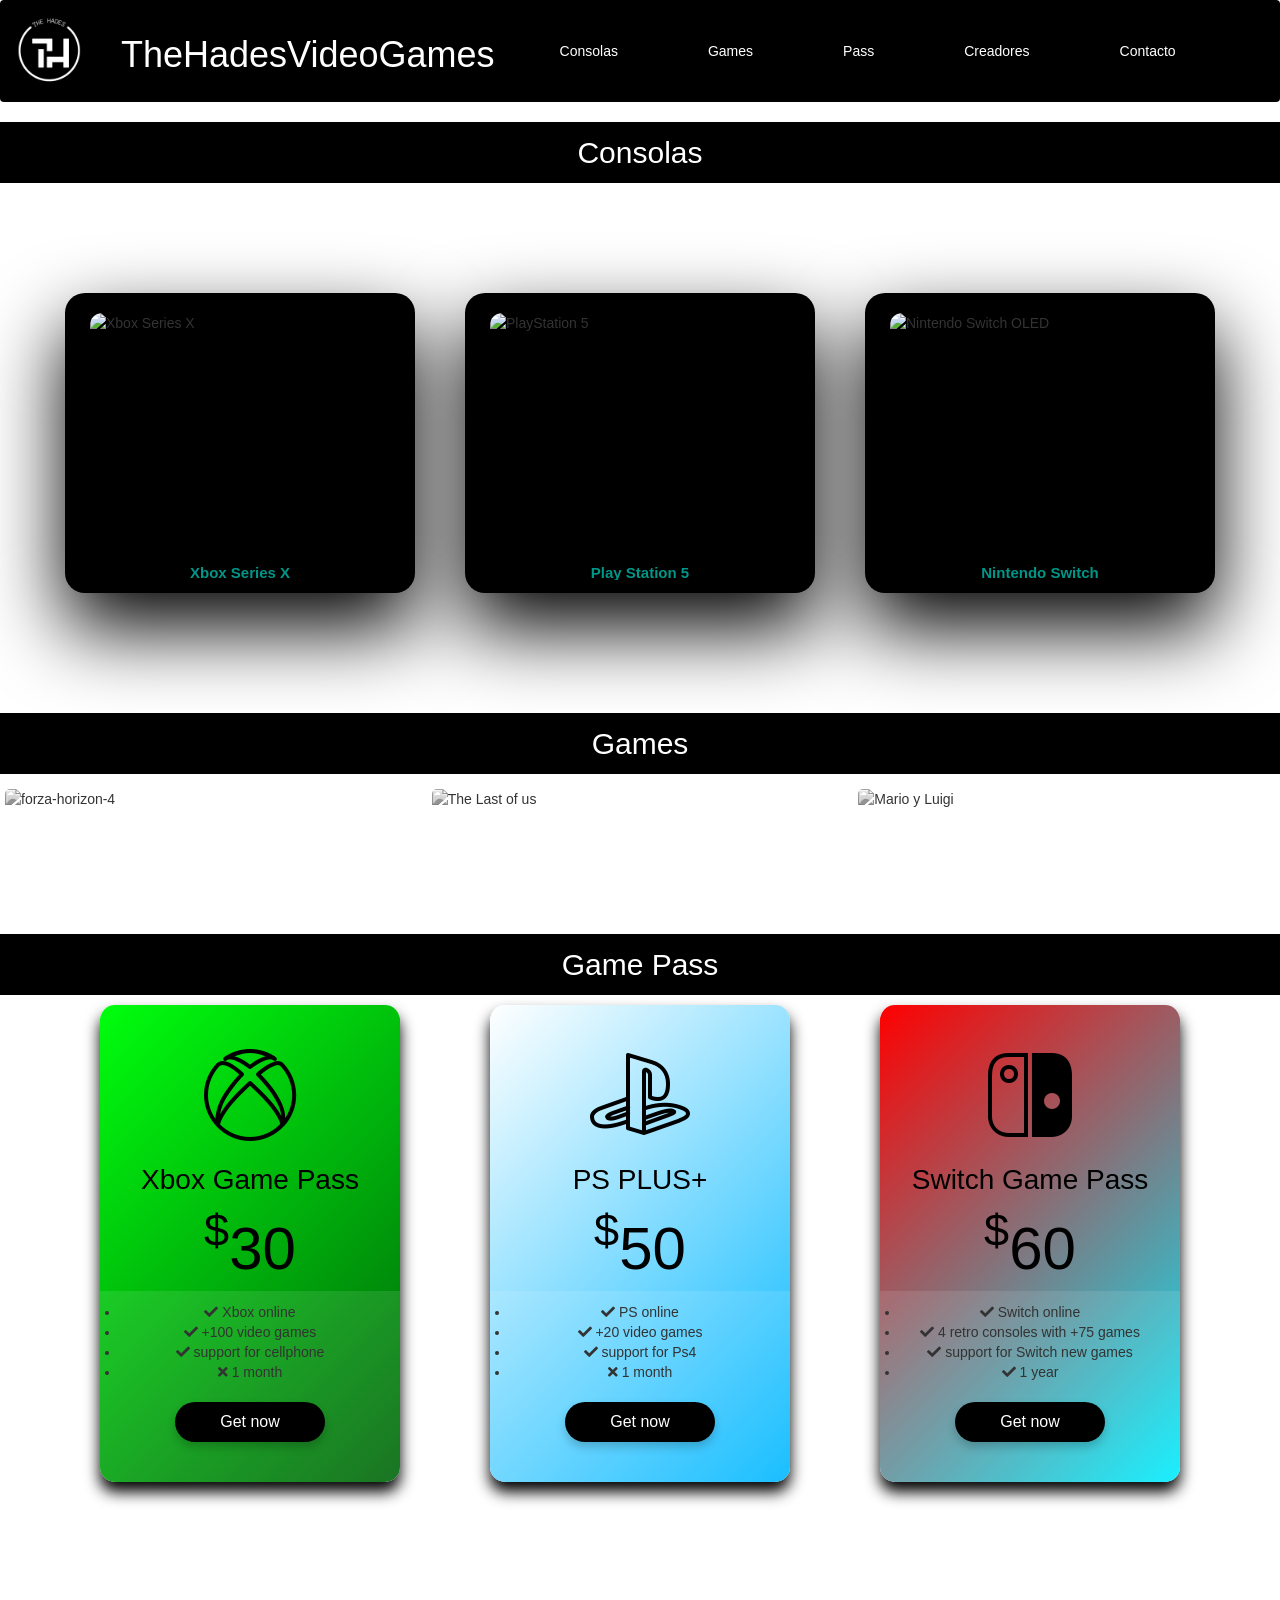
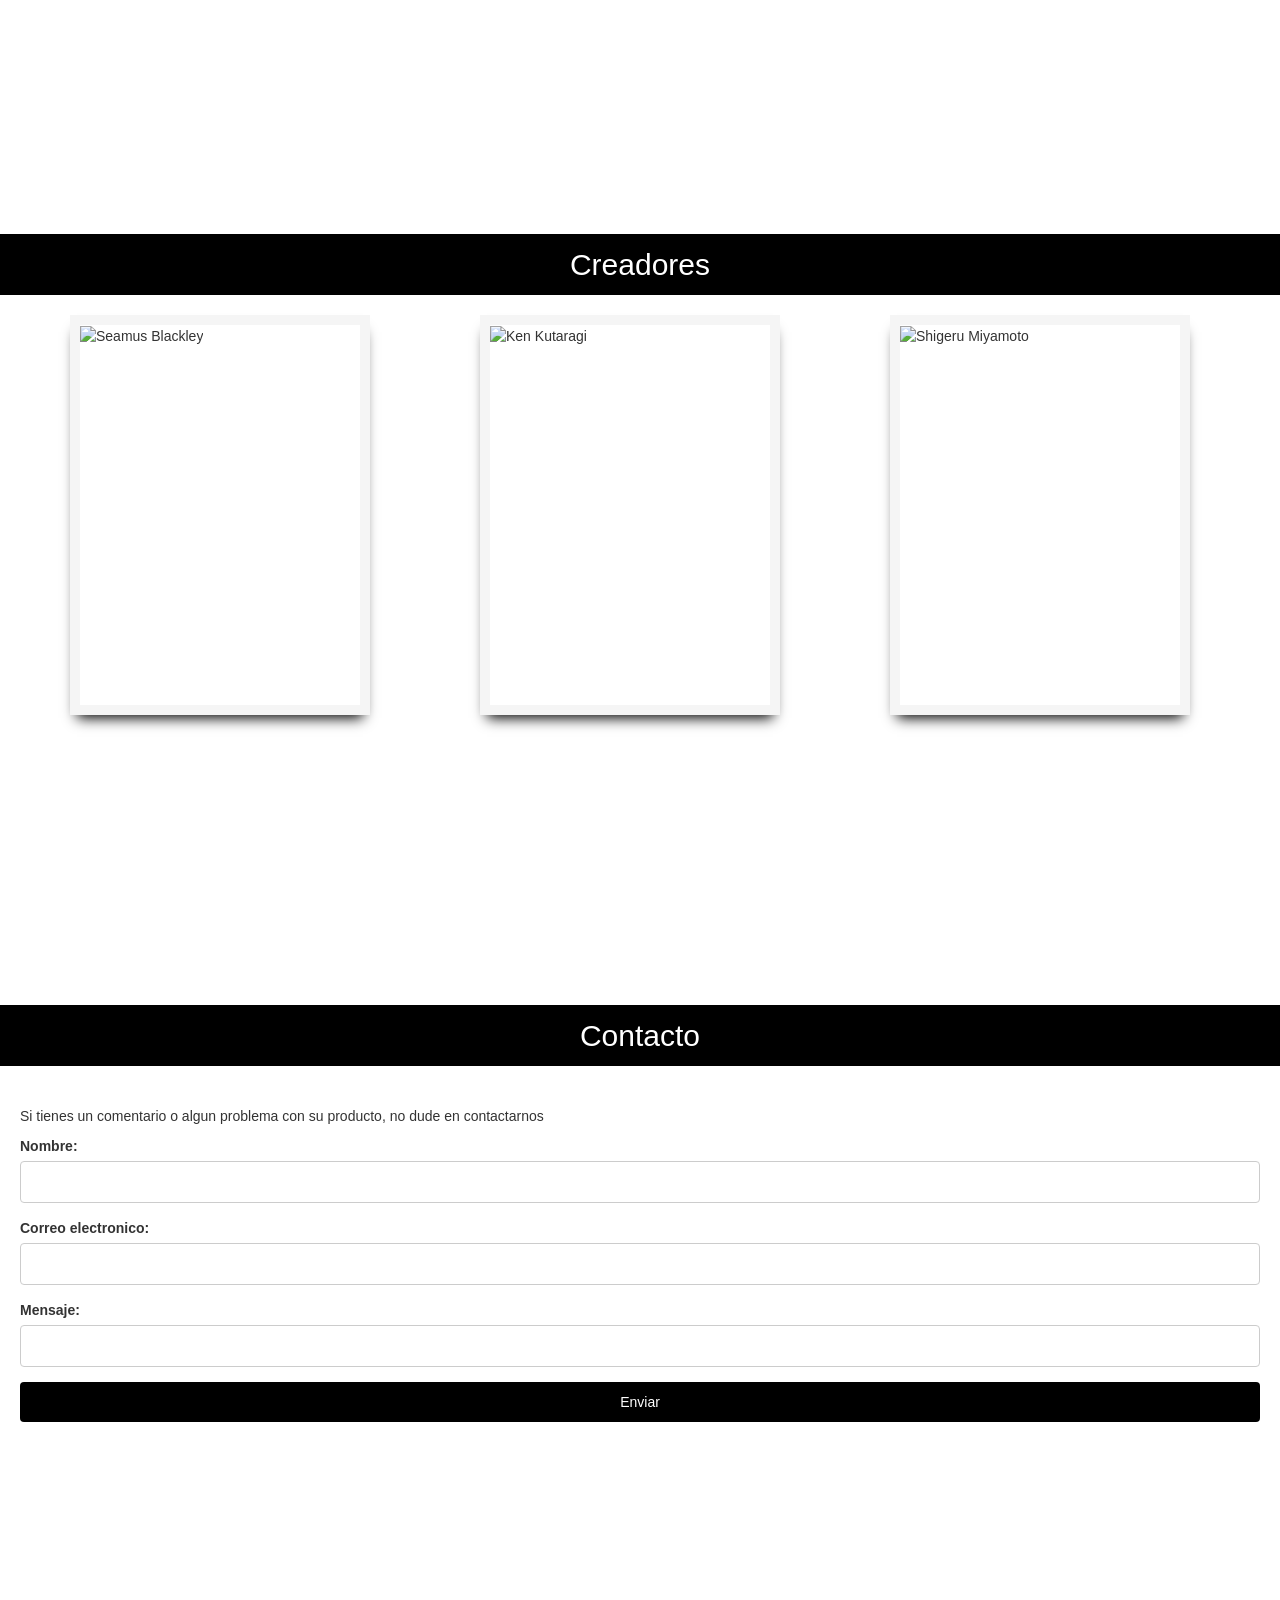
==== index.html @ 655d60bf "Update and rename landing_page.html to index.html" ====
<!DOCTYPE html>
<html lang="en">
<head>
    <meta charset="UTF-8">
    <meta http-equiv="X-UA-Compatible" content="IE=edge">
    <meta name="viewport" content="width=, initial-scale=1.0">
    <title>The Hades</title>
    <link rel="stylesheet" href="landing_page.css">
    <link rel="shortcut icon" href="../../favicon.ico">
    <link href="https://stackpath.bootstrapcdn.com/bootstrap/3.3.7/css/bootstrap.min.css" rel="stylesheet">
    <link rel="stylesheet" href="https://use.fontawesome.com/releases/v5.4.2/css/all.css">
</head>
<body>
    <div class="navbar">
        <img src="img/A.png" width="100"  alt="Logo">
        <h1>TheHadesVideoGames</h1>
        <a href="#Consolas">Consolas</a>
        <a href="#Games">Games</a>
        <a href="#Game pass">Pass</a>
        <a href="#Creadores">Creadores</a>
        <a href="#Contacto">Contacto</a>
    </div>    
    

    
    <div class="navbara" id="Consolas">
        <h2>Consolas</h2>
    </div>    
    <div class="contenedor">
        
        <div class="cartas" style="--clr: #009688">
            <div class="caja-img1">
                <img src="https://www.majdic.at/media/catalog/product/cache/5/image/1500x/9df78eab33525d08d6e5fb8d27136e95/1/9/192000.jpg" alt="Xbox Series X">
            </div>

            <div class="contenido1">
                <h2>Xbox Series X</h2>
                <p>Descubre la Xbox más rápida y potente de la historia con la nueva Xbox Series X. Disfruta de los juegos en 4K a hasta 120 fotogramas por segundo en esta</p>
                <a href="https://www.xbox.com/es-ES/consoles/xbox-series-x">Leer mas</a>
            </div>
        </div>

        <div class="cartas" style="--clr: #009688">
            <div class="caja-img2">
                <img src="https://primeshop.com.py/wp-content/uploads/2024/06/1040234-5.jpg" alt="PlayStation 5">
            </div>

            <div class="contenido2">
                <h2>Play Station 5</h2>
                <p>Explora las increíbles posibilidades de juego con las consolas PlayStation®5 y PS5® edición digital, que superan lo extraordinario .</p>
                <a href="https://www.playstation.com/es-mx/ps5/">Leer mas</a>
            </div>
        </div>

        <div class="cartas" style="--clr: #009688">
            <div class="caja-img3">
                <img src="https://m.media-amazon.com/images/I/7148mbvrbWL.jpg" alt="Nintendo Switch OLED">
            </div>

            <div class="contenido3">
                <h2>Nintendo Switch</h2>
                <p>La nueva consola cuenta con una vibrante pantalla OLED de 7 pulgadas (17.78 cm), un soporte ajustable y amplio, una base con puerto LAN para conexión por cable, almacenamiento interno de 64 GB y audio mejorado.</p>
                <a href="https://www.nintendo.com/es-co/switch/?srsltid=AfmBOooBe2B2SOPq8nN2d1Vcza_hSNXlcxwGibuIYwOUoZDUzVGpEh6z">Leer mas</a>
            </div>
        </div>
    </div>

        
    <div class="navbara" id="Games">
        <h2>Games</h2>
    </div> 
     <div class="container2">
        <div class="card2">
            <img src="https://cdn.motor1.com/images/mgl/mKOoq/s3/forza-horizon-4.jpg" alt="forza-horizon-4">
        </div>

        <div class="card2">
            <img src="https://i.ytimg.com/vi/JKHQzeHmsms/maxresdefault.jpg" alt="The Last of us">
        </div>

        <div class="card2">
            <img src="https://i.ytimg.com/vi/zF96tpchink/maxresdefault.jpg"  alt="Mario y Luigi ">
        </div>


    </div>




    <section>
        <div class="navbara" id="Game pass">
            <h2>Game Pass</h2>
        </div>
        <div class="container-fluid">
            <div class="container">
                <div class="row">
                    <div class="col-sm-4">
                        <div class="card text-center">
                            <div class="title">
                                <img src="[data-uri]" alt="xbox">
                                <h2>Xbox Game Pass</h2>
                            </div>
                            <div class="price">
                                <h4>
                                    <sup>&#36;</sup>30
                                </h4>
                            </div>
                            <div class="option">
                                <ul>
                                    <li>
                                        <i class="fas fa-check"></i> Xbox online
                                    </li>
                                    <li>
                                        <i class="fas fa-check"></i> +100 video games
                                    </li>
                                    <li>
                                        <i class="fas fa-check"></i> support for cellphone
                                    </li>
                                    <li>
                                        <i class="fas fa-times"></i> 1 month
                                    </li>
                                </ul>
                            </div>
                            <a href="#" class="bttnX">Get now</a>
                        </div>
                    </div>
                    <div class="col-sm-4">
                        <div class="card text-center">
                            <div class="title">
                                <img src="[data-uri]" alt="play-station">

                                <h2>PS PLUS+</h2>
                            </div>
                            <div class="price">
                                <h4>
                                    <sup>&#36;</sup>50
                                </h4>
                            </div>
                            <div class="option">
                                <ul>
                                    <li>
                                        <i class="fas fa-check"></i> PS online
                                    </li>
                                    <li>
                                        <i class="fas fa-check"></i> +20 video games
                                    </li>
                                    <li>
                                        <i class="fas fa-check"></i> support for Ps4
                                    </li>
                                    <li>
                                        <i class="fas fa-times"></i> 1 month
                                    </li>
                                </ul>
                            </div>
                            <a href="#" class="bttnP">Get now</a>
                        </div>
                    </div>
                    <div class="col-sm-4">
                        <div class="card text-center">
                            <div class="title">
                                <img src="[data-uri]" alt="nintendo-switch-logo">
                                <h2>Switch Game Pass</h2>
                            </div>
                            <div class="price">
                                <h4>
                                    <sup>&#36;</sup>60
                                </h4>
                            </div>
                            <div class="option">
                                <ul>
                                    <li>
                                        <i class="fas fa-check"></i> Switch online
                                    </li>
                                    <li>
                                        <i class="fas fa-check"></i> 4 retro consoles with +75 games
                                    </li>
                                    <li>
                                        <i class="fas fa-check"></i> support for  Switch new games
                                    </li>
                                    <li>
                                        <i class="fas fa-check"></i> 1 year
                                    </li>
                                </ul>
                            </div>
                            <a href="#" class="bttnS">Get now</a>
                        </div>
                    </div>
                </div>
            </div>
        </div>
    </section>




<br>
<br>
<br>
<br>
<br>
<div class="navbara" id="Creadores">
    <h2>Creadores</h2>
</div>   
<br>
<br>
<br>
<br>
<br>
<br>
<br>
<br>
<br>
<br>
<br>

<!--CARTAS-->
    <div class="card-container1">
        <div class="card1">
          <div class="front1">
              <img src="https://venturebeat.com/wp-content/uploads/2011/05/seamus-blackley.jpg"&quot; width="270" alt="Seamus Blackley">
          </div>
          <div class="back1">
            <div class="details1">
              <div class="caption1">
                Es un físico y diseñador de videojuegos estadounidense. También se conoce su trayectoria como exagente de Creative Artists Agency donde fungió como representante de los creadores de videojuegos. Es mejor conocido por crear y diseñar la Xbox original en 2001.
              </div>
              <h2>Seamus Blackley</h2>
              <span>Creador</span>
  
              <div class="social-icon1">
                <a href="#"><i class="fab fa-facebook"></i></a>
                <a href="#"><i class="fab fa-linkedin-in"></i></a>
                <a href="#"><i class="fab fa-instagram"></i></a>
                <a href="#"><i class="fab fa-pinterest"></i></a>
              </div>
            </div>
          </div>
        </div>
  
        <div class="card1">
          <div class="front1">
            <img src="https://www.giantbomb.com/a/uploads/scale_small/1/16944/1238417-ken_kutaragi.jpg"&quot; width="270"
              alt="Ken Kutaragi" />
          </div>
          <div class="back1">
            <div class="details1">
              <div class="caption1">
                <p>Es el exdirector y director ejecutivo de Sony Computer Entertainment (SCEI), la división de videojuegos de Sony Corporation. Se le conoce como "El Padre de la PlayStation" y sus sucesores y spin-offs, como la PlayStation 2, PocketStation, PlayStation 3, y PlayStation Portable. Ken Kutaragi actualmente es el director ejecutivo de Cellius.</p>
              </div>
              <h2>Ken Kutaragi</h2>
              <span>Creador</span>
  
              <div class="social-icon1">
                <a href="#"><i class="fab fa-facebook"></i></a>
                <a href="#"><i class="fab fa-linkedin-in"></i></a>
                <a href="#"><i class="fab fa-instagram"></i></a>
                <a href="#"><i class="fab fa-pinterest"></i></a>
              </div>
            </div>
          </div>
        </div>
  
        <div class="card1">
          <div class="front1">
            <img src="https://media.gettyimages.com/id/488173742/es/foto/kyoto-japan-portrait-of-japanese-video-games-designer-and-producer-shigeru-miyamoto.jpg?s=612x612&w=gi&k=20&c=dVaQlKkFEhsKYmfEl-_I0dpd-wBAX97RCKm7UApnDpU="&quot; width="240"
              alt="Shigeru Miyamoto" />
          </div>
          <div class="back1">
            <div class="details1">
              <div class="caption1">
                <p>Es un diseñador y productor de videojuegos japonés que trabaja para Nintendo desde 1977. 
                    Es considerado como «el padre de los videojuegos modernos»
                    por haber creado algunas de las franquicias más influyentes de la industria, entre las que se encuentran 
                    Mario, Donkey Kong, The Legend of Zelda, Star Fox, Pikmin y F-Zero.</p>
              </div>
              <h2>Shigeru Miyamoto</h2>
              <span>Creador</span>
  
              <div class="social-icon1">
                <a href="#"><i class="fab fa-facebook"></i></a>
                <a href="#"><i class="fab fa-linkedin-in"></i></a>
                <a href="#"><i class="fab fa-instagram"></i></a>
                <a href="#"><i class="fab fa-pinterest"></i></a>
              </div>
            </div>
          </div>
        </div>
      </div>
  

      <div class="navbara" id="Contacto">
        <h2>Contacto</h2>
    </div>   

      <section class="section">

        <p>Si tienes un comentario o algun problema con su producto, no dude en contactarnos</p>
        <form>
            <label for="name">Nombre:</label>
            <input type="text" id="name" name="name" required> 

            <label for="email">Correo electronico:</label>
            <input type="text" id="email" name="email" required> 

            <label for="message">Mensaje:</label>
            <input type="text" id="message" name="message" required>
            
            <button type="submit">Enviar</button>
        </form>
    </section>
</body>
</html>
---- landing_page.css ----
@import url("https://fonts.googleapis.com/css?family=Roboto:400");

* {
    margin: 0;
    padding: 0;
    box-sizing: border-box;
    font-family: 'Lucida Sans', 'Lucida Sans Regular', 'Lucida Grande', 'Lucida Sans Unicode', Geneva, Verdana, sans-serif;
}

body {
    background-color: black;
}


.navbar {
    display: flex;
    background-color: #000000;
}

.navbar a{
    color: #ffffff    ;
    padding: 40px 45px;
}

.navbar a:hover {
    background-color: #ffffff;
    color: #000000 ;
}

.navbar h1 {
    color: #ffffff    ;
    padding: 14px 20px;
    text-decoration: none;
    text-align: center;
    
}

.navbara {
    display: block;
    background-color: #000000;
}

.navbara h2 {
    color: #ffffff    ;
    padding: 14px 20px;
    text-decoration: none;
    text-align: center;
    
}


section {
    width: 100%;
    height: 100vh;
    box-sizing: border-box;
    padding: 100px 0;
    
}

.card {
    position: relative;
    max-width: 300px;
    height: auto;
    border-radius: 15px;
    margin: 0 auto;
    padding: 40px 20px;
    box-shadow: 0 10px 15px rgba(0, 0, 0, 3);
    transition: 0.5s;
    overflow: hidden;
}

.card:hover {
    transform: scale(1.1);
}

.col-sm-4:nth-child(1) .card,
.col-sm-4:nth-child(1) .card .title .fas{
    background: linear-gradient(-45deg, #00640a, #00ff0d);
}

.col-sm-4:nth-child(2)  .card,
.col-sm-4:nth-child(2)  .card .title .fas{
    background: linear-gradient(-45deg, #00b7ff, #ffffff);
}

.col-sm-4:nth-child(3) .card,
.col-sm-4:nth-child(3) .card .title .fas {
    background: linear-gradient(-45deg, #00eeff, rgb(255, 0, 0));
} 

.card::before {
    content: "";
    position: absolute;
    bottom: 0;
    left: 0;
    width: 100%;
    height: 40%;
    background: rgba(255, 255, 255, 0.1);
    z-index: 1;
    transform: skewY(-5deg) scale(1.5.);
}

.title .fas {
    color: rgb(0, 0, 0);
    font-size: 60px;
    width: 100px;
    height: 100px;
    border-radius: 50%;
    text-align: center;
    line-height: 100px;
    box-shadow: 0 10px 10 px rgba(0, 0, 0, 0.3);
}

.title h2 {
    position: relative;
    margin: 20px 0 0;
    padding: 0;
    color: #000;
    font-size: 28px;
    z-index: 2;
}

.price {
    position: relative;
    z-index: 2;
}

.price h4 {
    margin: 0;
    padding: 20px;
    color: #000;
    font-size: 60px;
}

.option {
    position: relative;
    z-index: 2;
}

.option ul {
    margin: 0;
    padding: 0;
}

.option ul il {
    margin: 0 0 10px;
    padding: 0;
    list-style: none;
    color: #000;
    font-size: 16px;
}

.card a {
    position: relative;
    z-index: 2;
    background: rgb(0, 0, 0);
    color: #ffffff;
    width: 150px;
    height: 40px;
    line-height: 40px;
    border-radius: 40px;
    display: block;
    text-align: center;
    margin: 20px auto 0;
    font-size: 16px;
    cursor: pointer;
    box-shadow: 0 5px 10px rgba(0, 0, 0, 0.2);
}

.card a:hover {
    text-decoration: none;
}

.bttnX:hover {
    background-color: #000;
    color: #00ff04;
}

.bttnP:hover {
    background-color: #000;
    color: #00ffff;
}

.bttnS:hover {
    background-color: #000;
    color: #ff0000;
}


.contenedor {
    position: relative;
    display: flex;
    justify-content: center;
    align-items: center;
    flex-wrap: wrap;
    gap: 100px 50px;
    padding: 100px 50px;
}

.contenedor .cartas {
    position: relative;
    display: flex;
    justify-content: center;
    align-items: flex-start;
    width: 350px;
    max-width: 100%;
    height: 300px;
    background: rgb(0, 0, 0);
    border-radius: 20px;
    transition: 0.5s;
    box-shadow: 0 35px 80px rgb(0, 0, 0);
}

.contenedor .cartas:hover {
    height: 400px;
}

.contenedor .cartas .caja-img1 {
    position: absolute;
    top: 20px;
    width: 300px;
    height: 220px;
    background: #000000;
    border-radius: 12px;
    overflow: hidden;
    transition: 0.5s;
}

.contenedor .cartas .caja-img2 {
    position: absolute;
    top: 20px;
    width: 300px;
    height: 220px;
    background: #000000;
    border-radius: 12px;
    overflow: hidden;
    transition: 0.5s;
}

.contenedor .cartas .caja-img3 {
    position: absolute;
    top: 20px;
    width: 300px;
    height: 220px;
    background: #000000;
    border-radius: 12px;
    overflow: hidden;
    transition: 0.5s;
}

.contenedor .cartas:hover .caja-img1 {
    top: -100px;
    scale: 0.75;
    box-shadow: 0 15px 45px rgb(47, 255, 0);
}

.contenedor .cartas:hover .caja-img2 {
    top: -100px;
    scale: 0.75;
    box-shadow: 0 15px 45px rgb(13, 0, 255);
}

.contenedor .cartas:hover .caja-img3 {
    top: -100px;
    scale: 0.75;
    box-shadow: 0 15px 45px rgb(255, 0, 0);
}

.contenedor .cartas .caja-img1 img {
    position: absolute;
    top: 0;
    left: 0;
    width: 100%;
    height: 100%;
    object-fit: cover;
}

.contenedor .cartas .caja-img2 img {
    position: absolute;
    top: 0;
    left: 0;
    width: 100%;
    height: 100%;
    object-fit: cover;
}

.contenedor .cartas .caja-img3 img {
    position: absolute;
    top: 0;
    left: 0;
    width: 100%;
    height: 100%;
    object-fit: cover;
}

.contenedor .cartas .contenido1 {
    position: absolute;
    top: 252px;
    width: 100%;
    height: 35px;
    padding: 0 30px;
    text-align: center;
    overflow: hidden;
    transition: 0.5s;
}

.contenedor .cartas .contenido2 {
    position: absolute;
    top: 252px;
    width: 100%;
    height: 35px;
    padding: 0 30px;
    text-align: center;
    overflow: hidden;
    transition: 0.5s;
}

.contenedor .cartas .contenido3 {
    position: absolute;
    top: 252px;
    width: 100%;
    height: 35px;
    padding: 0 30px;
    text-align: center;
    overflow: hidden;
    transition: 0.5s;
}

.contenedor .cartas:hover .contenido1 {
    top: 130px;
    height: 250px;
}

.contenedor .cartas .contenido1 h2 {
    font-size: 1.5rem;
    font-weight: 700;
    color: var(--clr);
}

.contenedor .cartas .contenido1 p {
    color: rgb(255, 255, 255);
}

.contenedor .cartas .contenido1 a {
    position: relative;
    top: 15px;
    display: inline-block;
    padding: 12px 25px;
    text-decoration: none;
    background: var(--clr);
    color: white;
    font-weight: 500;
}

.contenedor .cartas:hover .contenido2 {
    top: 130px;
    height: 250px;
}

.contenedor .cartas .contenido2 h2 {
    font-size: 1.5rem;
    font-weight: 700;
    color: var(--clr);
}

.contenedor .cartas .contenido2 p {
    color: rgb(255, 255, 255);
}

.contenedor .cartas .contenido2 a {
    position: relative;
    top: 15px;
    display: inline-block;
    padding: 12px 25px;
    text-decoration: none;
    background: var(--clr);
    color: white;
    font-weight: 500;
}

.contenedor .cartas:hover .contenido3 {
    top: 130px;
    height: 250px;
}

.contenedor .cartas .contenido3 h2 {
    font-size: 1.5rem;
    font-weight: 700;
    color: var(--clr);
}

.contenedor .cartas .contenido3 p {
    color: rgb(255, 255, 255);
}

.contenedor .cartas .contenido3 a {
    position: relative;
    top: 15px;
    display: inline-block;
    padding: 12px 25px;
    text-decoration: none;
    background: var(--clr);
    color: white;
    font-weight: 500;
}

.contenedor .cartas .contenido1 a:hover {
    opacity: 0.8;
    background-color: rgb(0, 255, 0);
    color: rgb(255, 255, 255);
}

.contenedor .cartas .contenido2 a:hover {
    opacity: 0.8;
    background-color: rgb(255, 255, 255);
    color: rgb(0, 217, 255);
}

.contenedor .cartas .contenido3 a:hover {
    opacity: 0.8;
    background-color: rgb(255, 0, 0);
    color: rgb(255, 255, 255);
}




.card-container1 {
    position: relative;
    left: 50%;
    top: 50%;
    transform: translate(-50%, -50%);
    display: flex;
    justify-content: space-evenly;
    flex-wrap: wrap;
    width: 100%;
    align-self: center;
}


.card1 {
    margin: 20px 40px 40px 20px;
    width: 300px;
    height: 400px;
    transform-style: preserve-3d;
    perspective: 600px;
    transition: 0.5s;
}

.card1 .front1 {
    border: solid 10px whitesmoke;
    position: absolute;
    top: 0;
    left: 0;
    width: 100%;
    height: 100%;
    backface-visibility: hidden;
    transition: 0.5s;
    -webkit-box-shadow: 0px 10px 13px -7px #000, 5px 5px 15px 5px rgba(0, 0, 0, 0);
    box-shadow: 0px 10px 13px -7px #000, 5px 5px 15px 5px rgba(0, 0, 0, 0);
}

.card1:hover .front1 {
    transform: rotateY(-180deg);
}

.card1 .back1 {
    border: solid 10px whitesmoke;
    width: 100%;
    height: 100%;
    background: rgb(255, 255, 255);
    backface-visibility: hidden;
    transform: rotateY(180deg);
    transition: 0.5s;
    -webkit-box-shadow: 0px 10px 13px -7px #000, 5px 5px 15px 5px rgba(0, 0, 0, 0);
    box-shadow: 0px 10px 13px -7px #000, 5px 5px 15px 5px rgba(0, 0, 0, 0);
}

.card1:hover .back1 {
    transform: rotateY(0deg);
}

.card1 .back1 .details1 {
    left: 50%;
    top: 50%;
    transform: translate(-50%, -50%);
    position: absolute;
    width: 100%;
    text-align: center;
    padding: 20px;
    box-sizing: border-box;
}

.card1 .back1 .details1 .caption1 {
    font-weight: 100;
    font-style: italic;
}

.cad1 .back1 .details1 .captio1, 
h2, 
span {
    color: rgb(255, 255, 255);
}

.cad1 .back1 .details1 .captio1 p{
    color: #ffffff;
}


.container2 {
    display: flex;
}

.card2{
    flex: 1;
    overflow: hidden;
    transition: 0.5s;
}

.card2 img {
    object-fit: cover;
    filter: grayscale(1);
    padding: 5px;
    border-radius: 10px;
}

.card2:hover {
    flex: 10;
    transition: 0.5s;
}

.card2:hover img {
    filter: none;
    transition: 0.5s;
}



.section{
    padding: 20px;
    background-color: white;
    margin: 20px 0;
}



.section img{
    max-width: 100%;
    height: auto;
}

form{
    display: flex;
    flex-direction: column;
}

form label{
    margin-bottom: 5px;
}

form input, form textarea{
    margin-bottom: 15px;
    padding: 10px;
    border: 1px solid #ccc;
    border-radius: 4px;
}

form button{
    padding: 10px;
    background-color: #000000;
    color: white;
    border: none;
    cursor: pointer;
    border-radius: 4px;
}

form button:hover{
    background-color: #858585;
    color: rgb(0, 0, 0);
}

footer {
    background-color: #000000;
    color: white;
    text-align: center;
    padding: 10px 0;
    position: relative;
    bottom: 0;
    width: 100%;
}
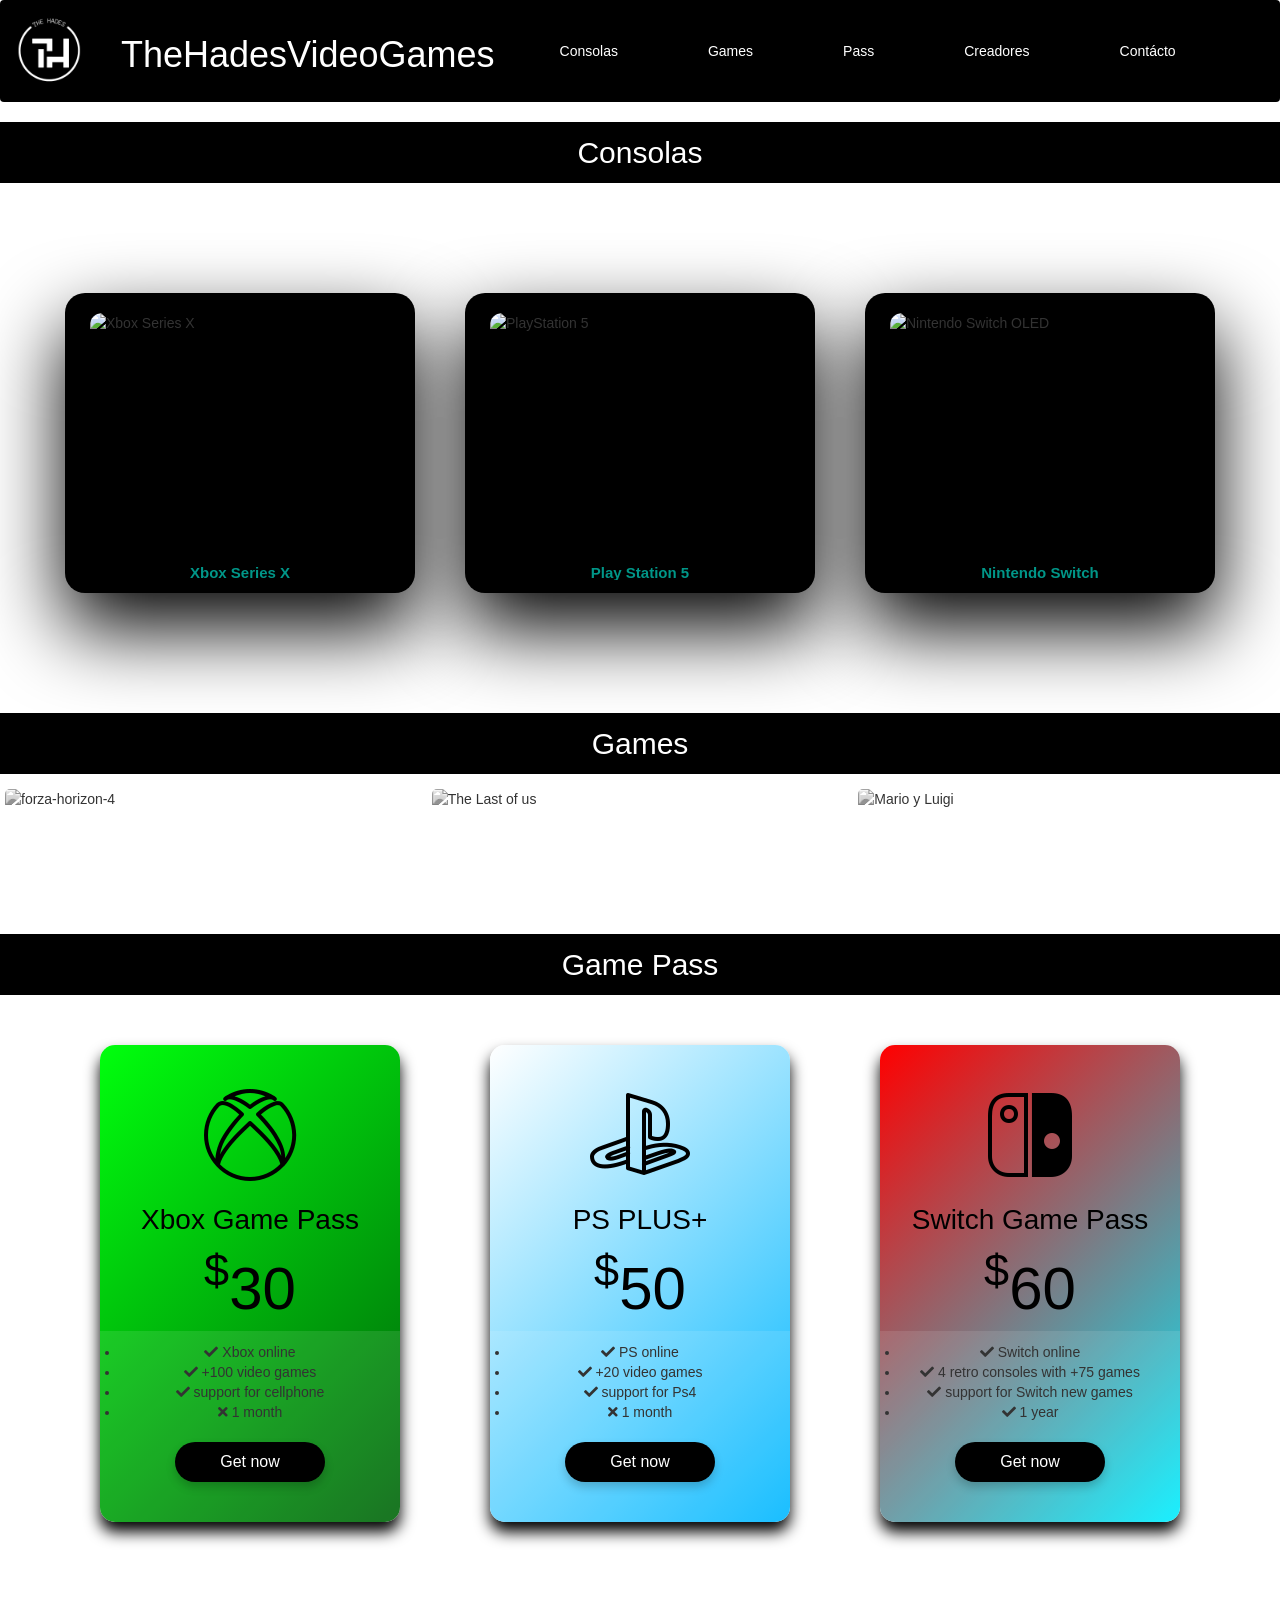
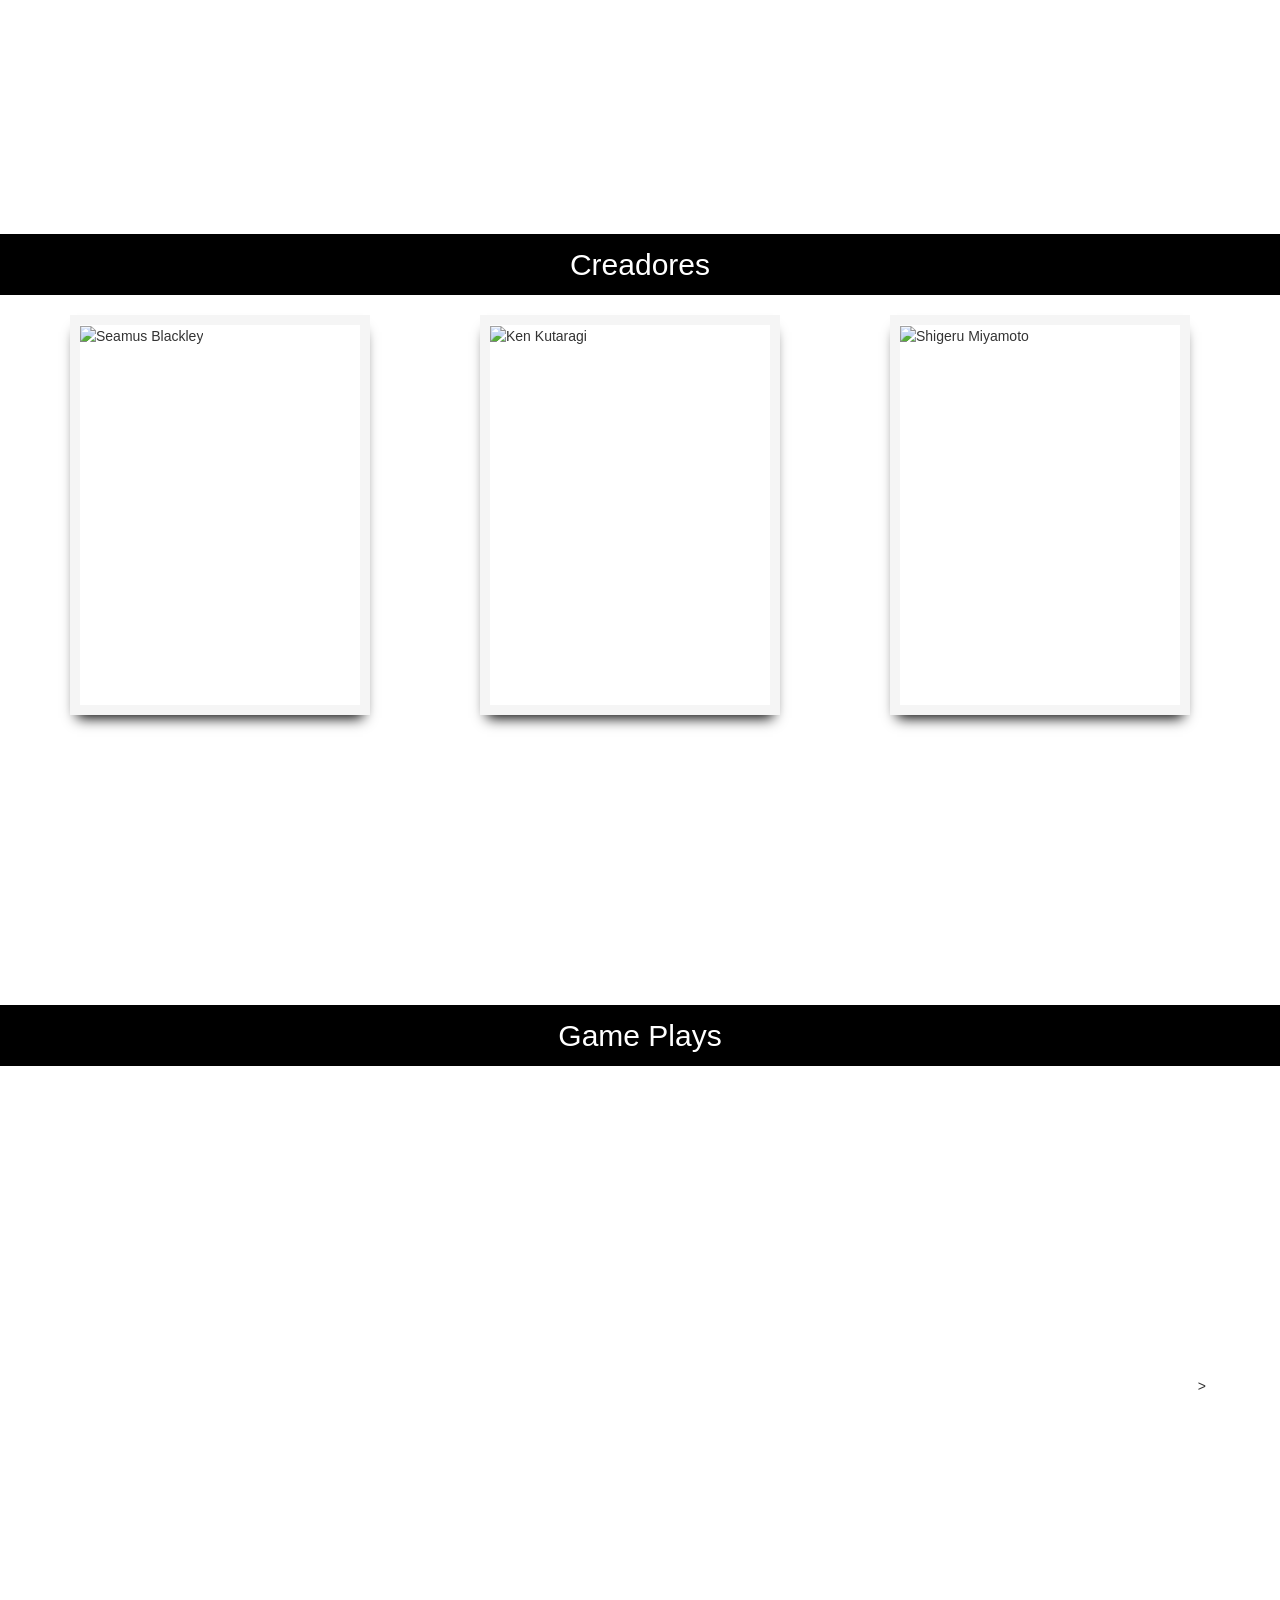
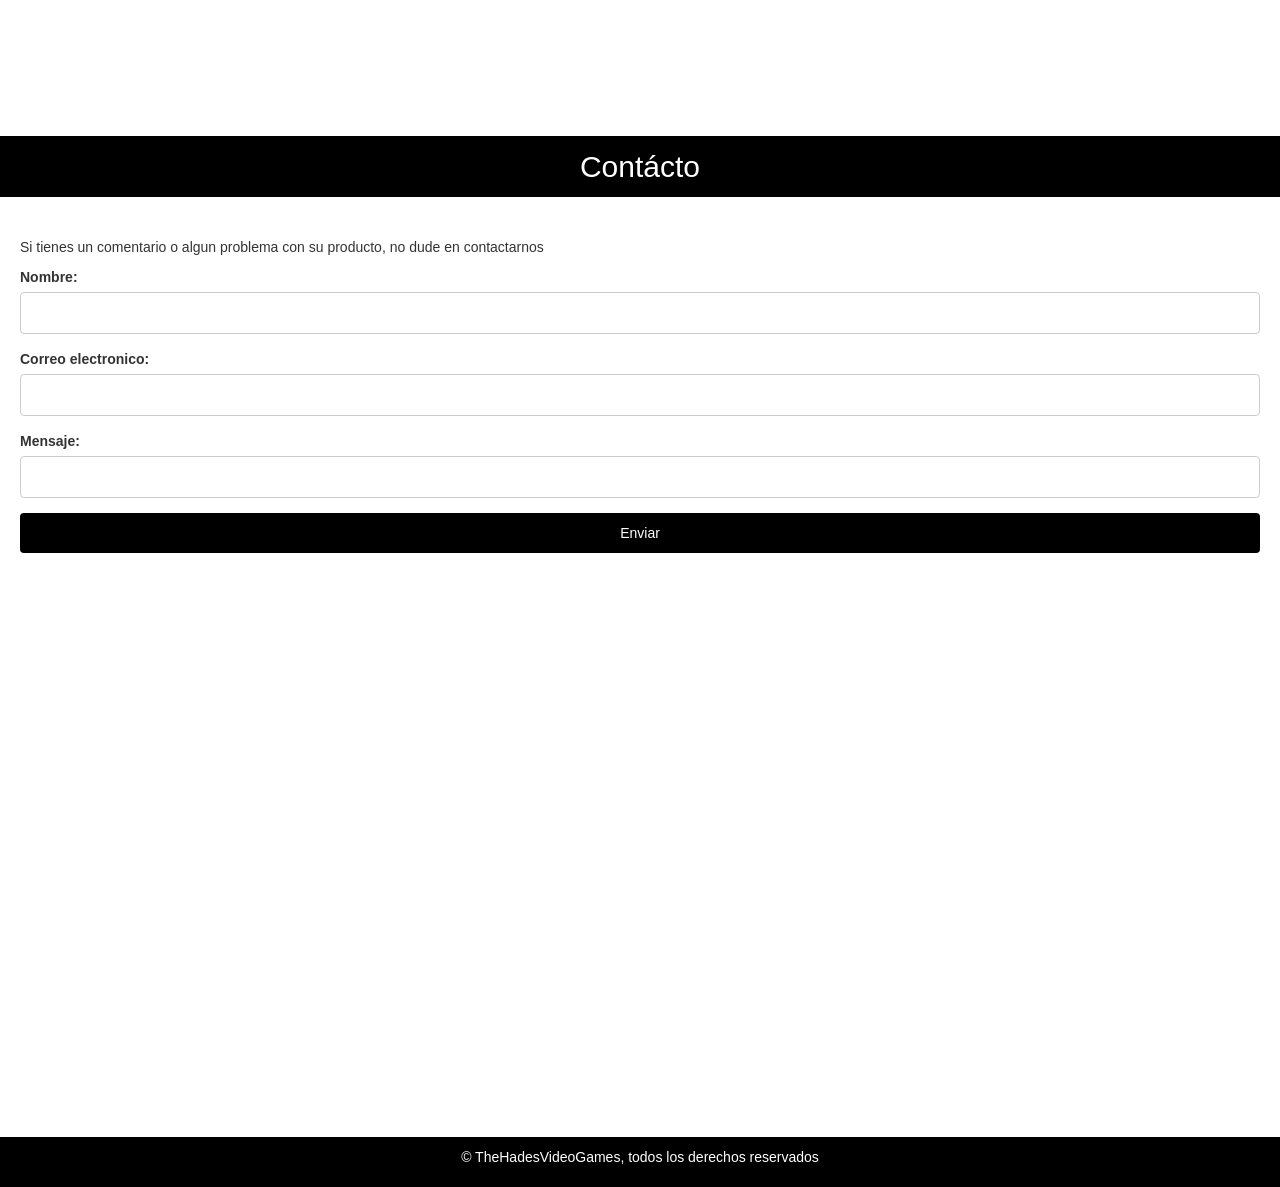
==== commit df9202f0: "Update index.html" ====
--- a/index.html
+++ b/index.html
@@ -18,7 +18,7 @@
         <a href="#Games">Games</a>
         <a href="#Game pass">Pass</a>
         <a href="#Creadores">Creadores</a>
-        <a href="#Contacto">Contacto</a>
+        <a href="#Contacto">Contácto</a>
     </div>    
     
 
@@ -92,6 +92,8 @@
         <div class="navbara" id="Game pass">
             <h2>Game Pass</h2>
         </div>
+        <br>
+        <br>
         <div class="container-fluid">
             <div class="container">
                 <div class="row">
@@ -287,10 +289,20 @@
           </div>
         </div>
       </div>
-  
+
+      <div class="navbara">
+        <h2>Game Plays</h2>
+      </div>
+      <center>
+        <iframe width="560" height="315" src="https://www.youtube.com/embed/5xy4n73WOMM?si=npdf_WvDuFC1P4ar" title="YouTube video player" frameborder="0" allow="accelerometer; autoplay; clipboard-write; encrypted-media; gyroscope; picture-in-picture; web-share" referrerpolicy="strict-origin-when-cross-origin" allowfullscreen></iframe>
+        <iframe width="560" height="315" src="https://www.youtube.com/embed/Ye3st9z6jQY?si=CK7tKa_CI3T5zzBR" title="YouTube video player" frameborder="0" allow="accelerometer; autoplay; clipboard-write; encrypted-media; gyroscope; picture-in-picture; web-share" referrerpolicy="strict-origin-when-cross-origin" allowfullscreen></iframe>>
+        <iframe width="560" height="315" src="https://www.youtube.com/embed/s5I3DcapElQ?si=5GESgqmcc9x8KwBd" title="YouTube video player" frameborder="0" allow="accelerometer; autoplay; clipboard-write; encrypted-media; gyroscope; picture-in-picture; web-share" referrerpolicy="strict-origin-when-cross-origin" allowfullscreen></iframe>
+      
+    </center>
+    
 
       <div class="navbara" id="Contacto">
-        <h2>Contacto</h2>
+        <h2>Contácto</h2>
     </div>   
 
       <section class="section">
@@ -309,5 +321,9 @@
             <button type="submit">Enviar</button>
         </form>
     </section>
+
+    <footer>
+        <p>&copy; TheHadesVideoGames, todos los derechos reservados</p>
+    </footer>
 </body>
 </html>
